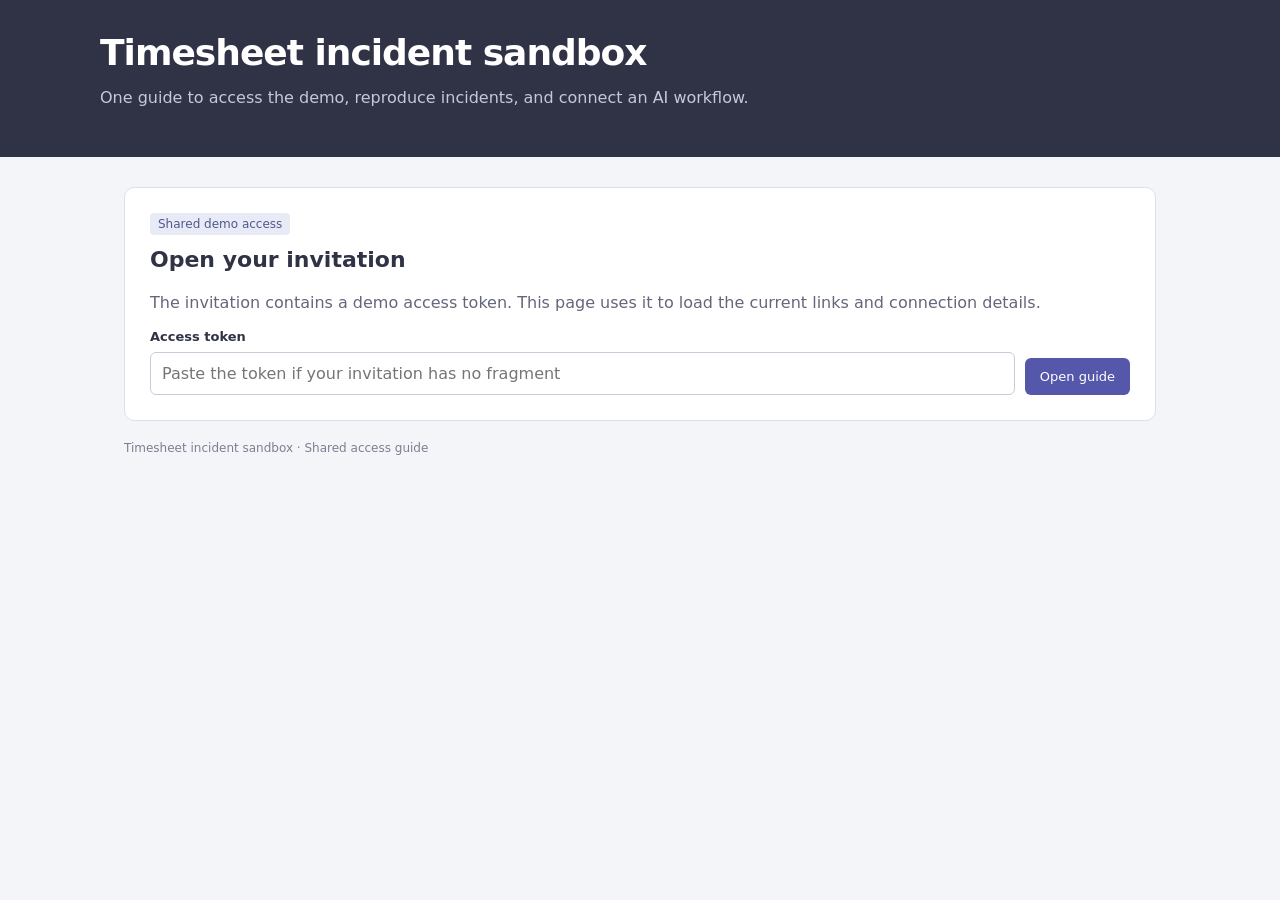
==== handoff.html @ 09a9ff49 "Add single-link collaborator handoff guide" ====
<!doctype html>
<html lang="en"><head><meta charset="utf-8"><meta name="viewport" content="width=device-width,initial-scale=1"><title>Timesheet incident sandbox · Shared guide</title><style>
:root{font-family:system-ui,sans-serif;color:#303345;background:#f4f5f8;--accent:#5557aa}*{box-sizing:border-box}body{margin:0}header{background:#303345;color:white;padding:32px max(24px,calc((100vw - 1080px)/2));}header p{color:#c7c8d7}main{max-width:1080px;margin:auto;padding:30px 24px 60px}h1{font-size:clamp(25px,4vw,36px);letter-spacing:-1px;margin:0 0 12px}h2{font-size:22px;margin:0 0 18px}h3{font-size:16px;margin:0 0 10px}p{line-height:1.6;margin:0 0 14px;color:#64677b}section{background:white;border:1px solid #dddfea;border-radius:10px;padding:25px;margin-bottom:20px}button,.button{font:inherit;font-size:13px;background:var(--accent);color:white;border:0;border-radius:6px;padding:11px 15px;cursor:pointer;text-decoration:none;display:inline-block}button.secondary{background:#ececf6;color:#454780}button:focus-visible,a:focus-visible,input:focus-visible{outline:3px solid #acafe8;outline-offset:3px}a{color:#4e51a0;overflow-wrap:anywhere}input{font:inherit;padding:11px;border:1px solid #c9cbda;border-radius:6px;width:100%;color:#303345}label{display:block;font-size:13px;font-weight:600;margin-bottom:8px}.unlock-form{display:flex;gap:10px;align-items:end}.unlock-form>div{flex:1}.grid{display:grid;grid-template-columns:1fr 1fr;gap:20px}.link-row{padding:14px 0;border-bottom:1px solid #e9eaf0}.link-row:last-child{border-bottom:0}.link-row strong{display:block;font-size:14px;margin-bottom:5px}.credentials{display:flex;gap:10px;flex-wrap:wrap;align-items:center;margin:15px 0}.credentials code{background:#f0f0f7;padding:10px 12px;border-radius:5px;overflow-wrap:anywhere;max-width:100%}code,pre{font-family:ui-monospace,SFMono-Regular,Consolas,monospace;font-size:12px}pre{background:#f2f3f8;padding:16px;border-radius:6px;white-space:pre-wrap;overflow-wrap:anywhere;line-height:1.6;margin:12px 0 20px}.table-wrap{overflow:auto}table{border-collapse:collapse;width:100%;font-size:13px;text-align:left}th,td{padding:13px 12px;vertical-align:top;border-bottom:1px solid #e4e5ef;line-height:1.5}th{background:#f2f3f8;font-weight:600}.badge{display:inline-block;background:#e7ebf6;color:#52578d;padding:4px 8px;border-radius:4px;font-size:12px;margin-bottom:12px}.steps{padding-left:22px;color:#64677b;line-height:1.7}.steps li{padding-left:4px;margin-bottom:9px}.notice{border-radius:6px;background:#ececf7;color:#4b4d81;padding:12px 16px;font-size:13px;margin-top:16px}.error{background:#fbe6e2;color:#994c43}.fine{font-size:12px;color:#818499}footer{font-size:12px;color:#7c7f91}[hidden]{display:none!important}@media(max-width:680px){.grid{grid-template-columns:1fr}section{padding:20px}.unlock-form{display:block}.unlock-form button{margin-top:12px}header{padding:25px 20px}main{padding:24px 16px}.credentials{gap:8px}th,td{padding:10px 8px}}
</style></head><body><header><h1>Timesheet incident sandbox</h1><p>One guide to access the demo, reproduce incidents, and connect an AI workflow.</p></header><main><section id="locked"><span class="badge">Shared demo access</span><h2>Open your invitation</h2><p>The invitation contains a demo access token. This page uses it to load the current links and connection details.</p><form id="unlock-form" class="unlock-form"><div><label for="token-input">Access token</label><input id="token-input" type="password" autocomplete="off" placeholder="Paste the token if your invitation has no fragment" required></div><button type="submit">Open guide</button></form><p id="unlock-error" class="notice error" role="alert" hidden></p></section><div id="guide" hidden><section><span class="badge">Ready to share</span><h2>Your demo access</h2><p>This invitation grants the recipient demo access. When a browser asks you to sign in, enter username <strong>demo</strong> and the password below. AI clients use the same token as a Bearer credential.</p><div class="credentials"><strong>Username</strong><code>demo</code><strong>Password / token</strong><code id="password">••••••••••••••••</code><button id="reveal" class="secondary">Reveal token</button><button id="copy-token" class="secondary">Copy token</button></div><button id="copy-invitation">Copy this invitation link</button><p class="fine" style="margin-top:12px">Share this invitation with your intended recipients. Anyone with the link can access the demo.</p><p id="copy-status" class="notice" role="status" hidden></p></section><div class="grid"><section><h2>Open the demo</h2><div id="links"></div></section><section><h2>Repository mapping</h2><p>Incidents belong to the real Java Spring Boot timesheet service, backed by H2. Use this mapping when inspecting source or creating a fix.</p><div class="link-row"><strong>Repository</strong><a id="repo-link"></a></div><div class="link-row"><strong>Service ID</strong><code id="service-id"></code></div><div class="link-row"><strong>Service path</strong><code id="service-path"></code></div><p class="fine" style="margin-top:15px">The timesheet UI supports employee and time-entry creation, editing, deletion, and monthly filtering.</p></section></div><section><h2>Run the incident scenarios</h2><ol class="steps"><li>Reset the demo before each scenario. Reset clears demo employees, time entries, and monitor observations.</li><li>Run the baseline to confirm an 8-hour total and an OK monitor.</li><li>Reset again, then run a bug scenario. Inspect the timesheet, monitor, alerts, and logs.</li><li>Use log evidence to trace the issue to the service source.</li></ol><div class="table-wrap"><table><thead><tr><th>Scenario ID</th><th>What happens</th><th>Planted cause</th><th>Expected monitor</th></tr></thead><tbody><tr><td><code>baseline</code></td><td>One 8-hour entry produces an 8-hour total.</td><td>Healthy reference</td><td>OK</td></tr><tr><td><code>monthly-total</code></td><td>7.5 + 6.25 hours reports 13 instead of 13.75.</td><td>Integer truncation in the total calculation</td><td>Warn</td></tr><tr><td><code>duplicate-submission</code></td><td>An 8-hour submission is accepted twice, producing 16 hours.</td><td>Missing submission deduplication</td><td>Warn</td></tr><tr><td><code>month-boundary</code></td><td>A short-month summary attempts February 31 and throws an exception.</td><td>Fixed day 31 for the end of every month</td><td>Alert</td></tr></tbody></table></div><p style="margin-top:16px">Alerts reflect a rolling 60-second observation window. Service health retains an incident until reset. A cleared monitor does not necessarily mean service health has recovered.</p><p>These are actual backend bugs. Logs expose evidence IDs, stack traces where applicable, source locations, and the service version for investigation.</p></section><section><h2>Connect an AI or API client</h2><p>Use the monitor URL as your API base and send <code>Authorization: Bearer &lt;token&gt;</code>. Substitute your token locally; the examples below do not embed it.</p><h3>Read the monitor and alerts</h3><pre id="read-examples"></pre><h3>Search logs</h3><pre id="log-example"></pre><h3>Reproduce a healthy baseline, then the month-boundary incident</h3><pre id="scenario-examples"></pre><p>The log search supports a Datadog-style API subset: AND-combined <code>field:value</code> terms, <code>@attribute:value</code> filters, time ranges, and cursor pagination. Unsupported OR expressions, groups, and range expressions return HTTP 400.</p><h3>Follow a request through its evidence</h3><pre id="evidence-examples"></pre><p>For a downstream AI workflow: identify the repository and service mapping, inspect the implicated code, write a report or propose a PR, then restart the service, reset the demo, and rerun each scenario to verify the fix. An isolated fixed copy was validated as healthy for all three bug scenarios.</p><p class="fine">The endpoints provide evidence for a downstream AI report or pull-request workflow. Automated report generation and PR creation are not built into this sandbox.</p></section><section><h2>Availability and handoff notes</h2><p>These are temporary demo URLs. They can change after a tunnel restart. Keep the host Mac awake while using the demo; the application and tunnels run on that machine.</p><p>Copy a fresh invitation after a restart if the URL changes. Use the live task journal to follow work as it happens.</p><p class="fine">Your token stays in this page’s memory and invitation fragment. The page sends it only to its own authenticated share-info endpoint and does not store it in localStorage.</p></section></div><footer>Timesheet incident sandbox · Shared access guide</footer></main><script>
const $=id=>document.getElementById(id);let token='',info=null,revealed=false;
function safeUrl(value){try{const url=new URL(value);return ['https:','http:'].includes(url.protocol)?url.href:'';}catch{return '';}}
async function copy(value){try{await navigator.clipboard.writeText(value);$('copy-status').textContent='Copied to clipboard.';}catch{$('copy-status').textContent='Clipboard access is unavailable. Select and copy the revealed value or the address bar link.';}$('copy-status').hidden=false;}
async function unlock(value){$('unlock-error').hidden=true;try{const response=await fetch('/api/share-info',{headers:{Authorization:'Bearer '+value},cache:'no-store'});if(!response.ok)throw new Error('This token could not open the guide. Check the invitation or paste the current token.');info=await response.json();token=value;$('locked').hidden=true;$('guide').hidden=false;render();}catch(error){$('unlock-error').textContent=error.message;$('unlock-error').hidden=false;}}
function render(){const monitor=safeUrl(info.monitor_url),timesheet=safeUrl(info.timesheet_url),repo=safeUrl(info.repo_url);$('links').replaceChildren();for(const [label,url] of [['Timesheet app',timesheet],['Monitor API',monitor?new URL('/api/v1/monitor',monitor).href:''],['Live task journal',monitor?new URL('/worklog',monitor).href:'']]){const row=document.createElement('div');row.className='link-row';const title=document.createElement('strong');title.textContent=label;const a=document.createElement('a');a.href=url;a.textContent=url||'Not available';a.target='_blank';a.rel='noopener noreferrer';row.append(title,a);$('links').append(row);}$('repo-link').href=repo;$('repo-link').textContent=repo||'Not available';$('repo-link').target='_blank';$('repo-link').rel='noopener noreferrer';$('service-id').textContent=info.service_id||'timesheet-service';$('service-path').textContent=info.service_path||'timesheet-service/';const base=monitor.replace(/\/$/,'');const auth="-H 'Authorization: Bearer <token>'";$('read-examples').textContent=`curl ${auth} '${base}/api/v1/monitor'\ncurl ${auth} '${base}/api/alerts'`;$('log-example').textContent=`curl -X POST ${auth} \\\n  -H 'Content-Type: application/json' \\\n  '${base}/api/v2/logs/events/search' \\\n  -d '{"filter":{"query":"service:timesheet-service","from":"now-15m","to":"now"},"sort":"timestamp","page":{"limit":100}}'`;$('scenario-examples').textContent=`curl ${auth} '${base}/api/services/timesheet-service/health'\ncurl ${auth} '${base}/api/scenarios'\ncurl -X POST ${auth} '${base}/api/scenarios/reset'\ncurl -X POST ${auth} '${base}/api/scenarios/baseline/run'\ncurl ${auth} '${base}/api/v1/monitor'\ncurl -X POST ${auth} '${base}/api/scenarios/reset'\ncurl -X POST ${auth} '${base}/api/scenarios/month-boundary/run'`; $('evidence-examples').textContent=`POST ${base}/api/v2/logs/events/search\nAuthorization: Bearer <token>\n\n{\"filter\":{\"query\":\"service:timesheet-service AND @request_id:<request_id>\",\"from\":\"now-15m\",\"to\":\"now\"},\"page\":{\"limit\":100}}\n\nRepeat with query: service:timesheet-service AND @trace_id:<trace_id>`;}
$('unlock-form').addEventListener('submit',e=>{e.preventDefault();unlock($('token-input').value.trim());});$('reveal').addEventListener('click',()=>{revealed=!revealed;$('password').textContent=revealed?token:'••••••••••••••••';$('reveal').textContent=revealed?'Hide token':'Reveal token';});$('copy-token').addEventListener('click',()=>copy(token));$('copy-invitation').addEventListener('click',()=>copy(location.origin+location.pathname+'#'+encodeURIComponent(token)));try{const invitation=decodeURIComponent(location.hash.slice(1));if(invitation){$('token-input').value=invitation;unlock(invitation);}}catch{$('unlock-error').textContent='The invitation fragment is invalid. Paste the access token to continue.';$('unlock-error').hidden=false;}
</script></body></html>
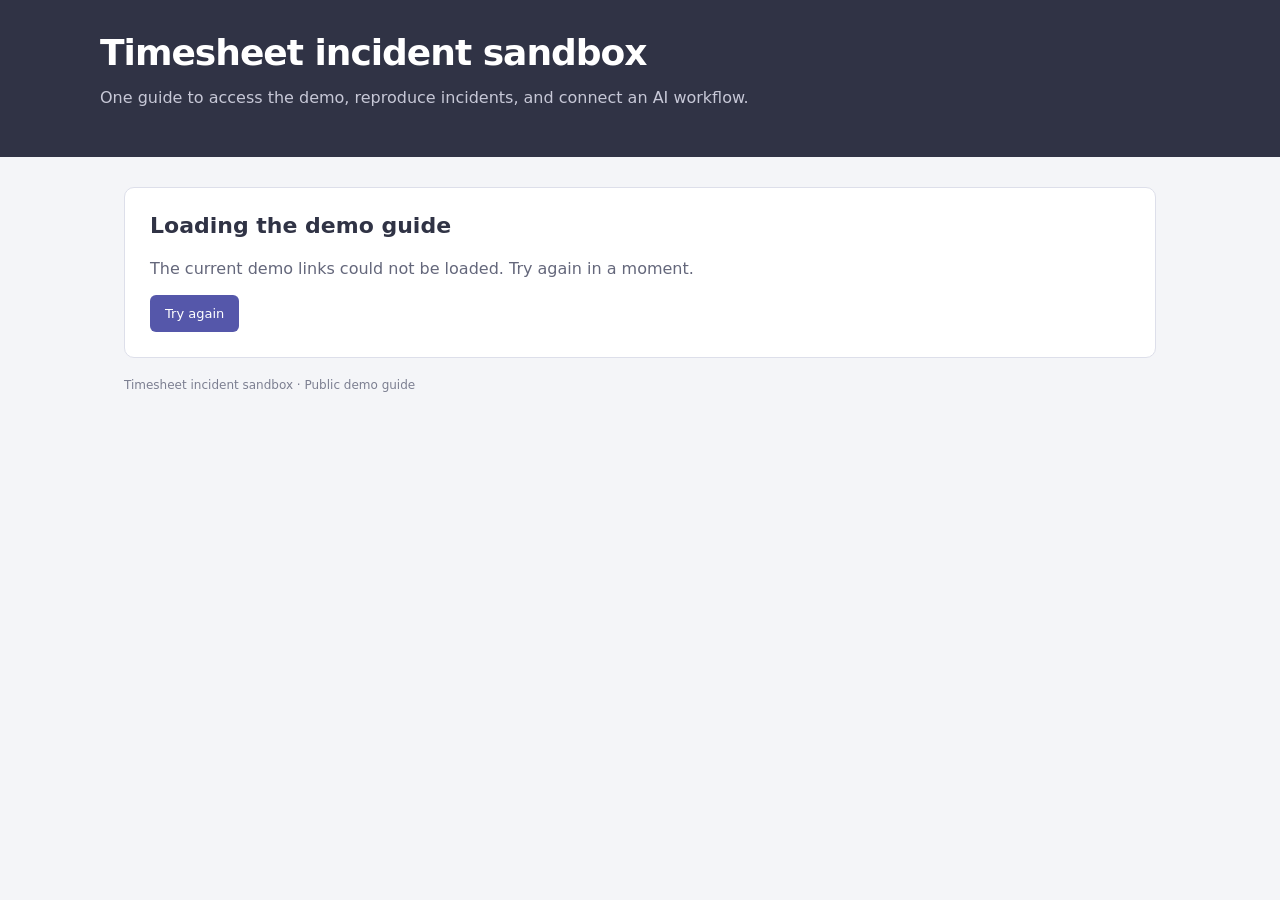
==== commit 25a5af9f: "Simplify demo sharing to anonymous access" ====
--- a/handoff.html
+++ b/handoff.html
@@ -1,11 +1,12 @@
 <!doctype html>
 <html lang="en"><head><meta charset="utf-8"><meta name="viewport" content="width=device-width,initial-scale=1"><title>Timesheet incident sandbox · Shared guide</title><style>
 :root{font-family:system-ui,sans-serif;color:#303345;background:#f4f5f8;--accent:#5557aa}*{box-sizing:border-box}body{margin:0}header{background:#303345;color:white;padding:32px max(24px,calc((100vw - 1080px)/2));}header p{color:#c7c8d7}main{max-width:1080px;margin:auto;padding:30px 24px 60px}h1{font-size:clamp(25px,4vw,36px);letter-spacing:-1px;margin:0 0 12px}h2{font-size:22px;margin:0 0 18px}h3{font-size:16px;margin:0 0 10px}p{line-height:1.6;margin:0 0 14px;color:#64677b}section{background:white;border:1px solid #dddfea;border-radius:10px;padding:25px;margin-bottom:20px}button,.button{font:inherit;font-size:13px;background:var(--accent);color:white;border:0;border-radius:6px;padding:11px 15px;cursor:pointer;text-decoration:none;display:inline-block}button.secondary{background:#ececf6;color:#454780}button:focus-visible,a:focus-visible,input:focus-visible{outline:3px solid #acafe8;outline-offset:3px}a{color:#4e51a0;overflow-wrap:anywhere}input{font:inherit;padding:11px;border:1px solid #c9cbda;border-radius:6px;width:100%;color:#303345}label{display:block;font-size:13px;font-weight:600;margin-bottom:8px}.unlock-form{display:flex;gap:10px;align-items:end}.unlock-form>div{flex:1}.grid{display:grid;grid-template-columns:1fr 1fr;gap:20px}.link-row{padding:14px 0;border-bottom:1px solid #e9eaf0}.link-row:last-child{border-bottom:0}.link-row strong{display:block;font-size:14px;margin-bottom:5px}.credentials{display:flex;gap:10px;flex-wrap:wrap;align-items:center;margin:15px 0}.credentials code{background:#f0f0f7;padding:10px 12px;border-radius:5px;overflow-wrap:anywhere;max-width:100%}code,pre{font-family:ui-monospace,SFMono-Regular,Consolas,monospace;font-size:12px}pre{background:#f2f3f8;padding:16px;border-radius:6px;white-space:pre-wrap;overflow-wrap:anywhere;line-height:1.6;margin:12px 0 20px}.table-wrap{overflow:auto}table{border-collapse:collapse;width:100%;font-size:13px;text-align:left}th,td{padding:13px 12px;vertical-align:top;border-bottom:1px solid #e4e5ef;line-height:1.5}th{background:#f2f3f8;font-weight:600}.badge{display:inline-block;background:#e7ebf6;color:#52578d;padding:4px 8px;border-radius:4px;font-size:12px;margin-bottom:12px}.steps{padding-left:22px;color:#64677b;line-height:1.7}.steps li{padding-left:4px;margin-bottom:9px}.notice{border-radius:6px;background:#ececf7;color:#4b4d81;padding:12px 16px;font-size:13px;margin-top:16px}.error{background:#fbe6e2;color:#994c43}.fine{font-size:12px;color:#818499}footer{font-size:12px;color:#7c7f91}[hidden]{display:none!important}@media(max-width:680px){.grid{grid-template-columns:1fr}section{padding:20px}.unlock-form{display:block}.unlock-form button{margin-top:12px}header{padding:25px 20px}main{padding:24px 16px}.credentials{gap:8px}th,td{padding:10px 8px}}
-</style></head><body><header><h1>Timesheet incident sandbox</h1><p>One guide to access the demo, reproduce incidents, and connect an AI workflow.</p></header><main><section id="locked"><span class="badge">Shared demo access</span><h2>Open your invitation</h2><p>The invitation contains a demo access token. This page uses it to load the current links and connection details.</p><form id="unlock-form" class="unlock-form"><div><label for="token-input">Access token</label><input id="token-input" type="password" autocomplete="off" placeholder="Paste the token if your invitation has no fragment" required></div><button type="submit">Open guide</button></form><p id="unlock-error" class="notice error" role="alert" hidden></p></section><div id="guide" hidden><section><span class="badge">Ready to share</span><h2>Your demo access</h2><p>This invitation grants the recipient demo access. When a browser asks you to sign in, enter username <strong>demo</strong> and the password below. AI clients use the same token as a Bearer credential.</p><div class="credentials"><strong>Username</strong><code>demo</code><strong>Password / token</strong><code id="password">••••••••••••••••</code><button id="reveal" class="secondary">Reveal token</button><button id="copy-token" class="secondary">Copy token</button></div><button id="copy-invitation">Copy this invitation link</button><p class="fine" style="margin-top:12px">Share this invitation with your intended recipients. Anyone with the link can access the demo.</p><p id="copy-status" class="notice" role="status" hidden></p></section><div class="grid"><section><h2>Open the demo</h2><div id="links"></div></section><section><h2>Repository mapping</h2><p>Incidents belong to the real Java Spring Boot timesheet service, backed by H2. Use this mapping when inspecting source or creating a fix.</p><div class="link-row"><strong>Repository</strong><a id="repo-link"></a></div><div class="link-row"><strong>Service ID</strong><code id="service-id"></code></div><div class="link-row"><strong>Service path</strong><code id="service-path"></code></div><p class="fine" style="margin-top:15px">The timesheet UI supports employee and time-entry creation, editing, deletion, and monthly filtering.</p></section></div><section><h2>Run the incident scenarios</h2><ol class="steps"><li>Reset the demo before each scenario. Reset clears demo employees, time entries, and monitor observations.</li><li>Run the baseline to confirm an 8-hour total and an OK monitor.</li><li>Reset again, then run a bug scenario. Inspect the timesheet, monitor, alerts, and logs.</li><li>Use log evidence to trace the issue to the service source.</li></ol><div class="table-wrap"><table><thead><tr><th>Scenario ID</th><th>What happens</th><th>Planted cause</th><th>Expected monitor</th></tr></thead><tbody><tr><td><code>baseline</code></td><td>One 8-hour entry produces an 8-hour total.</td><td>Healthy reference</td><td>OK</td></tr><tr><td><code>monthly-total</code></td><td>7.5 + 6.25 hours reports 13 instead of 13.75.</td><td>Integer truncation in the total calculation</td><td>Warn</td></tr><tr><td><code>duplicate-submission</code></td><td>An 8-hour submission is accepted twice, producing 16 hours.</td><td>Missing submission deduplication</td><td>Warn</td></tr><tr><td><code>month-boundary</code></td><td>A short-month summary attempts February 31 and throws an exception.</td><td>Fixed day 31 for the end of every month</td><td>Alert</td></tr></tbody></table></div><p style="margin-top:16px">Alerts reflect a rolling 60-second observation window. Service health retains an incident until reset. A cleared monitor does not necessarily mean service health has recovered.</p><p>These are actual backend bugs. Logs expose evidence IDs, stack traces where applicable, source locations, and the service version for investigation.</p></section><section><h2>Connect an AI or API client</h2><p>Use the monitor URL as your API base and send <code>Authorization: Bearer &lt;token&gt;</code>. Substitute your token locally; the examples below do not embed it.</p><h3>Read the monitor and alerts</h3><pre id="read-examples"></pre><h3>Search logs</h3><pre id="log-example"></pre><h3>Reproduce a healthy baseline, then the month-boundary incident</h3><pre id="scenario-examples"></pre><p>The log search supports a Datadog-style API subset: AND-combined <code>field:value</code> terms, <code>@attribute:value</code> filters, time ranges, and cursor pagination. Unsupported OR expressions, groups, and range expressions return HTTP 400.</p><h3>Follow a request through its evidence</h3><pre id="evidence-examples"></pre><p>For a downstream AI workflow: identify the repository and service mapping, inspect the implicated code, write a report or propose a PR, then restart the service, reset the demo, and rerun each scenario to verify the fix. An isolated fixed copy was validated as healthy for all three bug scenarios.</p><p class="fine">The endpoints provide evidence for a downstream AI report or pull-request workflow. Automated report generation and PR creation are not built into this sandbox.</p></section><section><h2>Availability and handoff notes</h2><p>These are temporary demo URLs. They can change after a tunnel restart. Keep the host Mac awake while using the demo; the application and tunnels run on that machine.</p><p>Copy a fresh invitation after a restart if the URL changes. Use the live task journal to follow work as it happens.</p><p class="fine">Your token stays in this page’s memory and invitation fragment. The page sends it only to its own authenticated share-info endpoint and does not store it in localStorage.</p></section></div><footer>Timesheet incident sandbox · Shared access guide</footer></main><script>
-const $=id=>document.getElementById(id);let token='',info=null,revealed=false;
+</style></head><body><header><h1>Timesheet incident sandbox</h1><p>One guide to access the demo, reproduce incidents, and connect an AI workflow.</p></header><main><section id="loading"><h2>Loading the demo guide</h2><p id="loading-message" role="status">Fetching the current demo links…</p><button id="retry" hidden>Try again</button></section><div id="guide" hidden><section><span class="badge">Public demo access</span><h2>One link for the whole demo</h2><p>Open the links below directly in a browser or call the API from your application. No sign-in or access credential is required.</p><button id="copy-invitation">Copy this guide link</button><p id="copy-status" class="notice" role="status" hidden></p></section><div class="grid"><section><h2>Open the demo</h2><div id="links"></div></section><section><h2>Repository mapping</h2><p>Incidents belong to the real Java Spring Boot timesheet service, backed by H2. Use this mapping when inspecting source or creating a fix.</p><div class="link-row"><strong>Repository</strong><a id="repo-link"></a></div><div class="link-row"><strong>Service ID</strong><code id="service-id"></code></div><div class="link-row"><strong>Service path</strong><code id="service-path"></code></div><p class="fine" style="margin-top:15px">The timesheet UI supports employee and time-entry creation, editing, deletion, and monthly filtering.</p></section></div><section><h2>Run the incident scenarios</h2><ol class="steps"><li>Reset the demo before each scenario. Reset clears demo employees, time entries, and monitor observations.</li><li>Run the baseline to confirm an 8-hour total and an OK monitor.</li><li>Reset again, then run a bug scenario. Inspect the timesheet, monitor, alerts, and logs.</li><li>Use log evidence to trace the issue to the service source.</li></ol><div class="table-wrap"><table><thead><tr><th>Scenario ID</th><th>What happens</th><th>Planted cause</th><th>Expected monitor</th></tr></thead><tbody><tr><td><code>baseline</code></td><td>One 8-hour entry produces an 8-hour total.</td><td>Healthy reference</td><td>OK</td></tr><tr><td><code>monthly-total</code></td><td>7.5 + 6.25 hours reports 13 instead of 13.75.</td><td>Integer truncation in the total calculation</td><td>Warn</td></tr><tr><td><code>duplicate-submission</code></td><td>An 8-hour submission is accepted twice, producing 16 hours.</td><td>Missing submission deduplication</td><td>Warn</td></tr><tr><td><code>month-boundary</code></td><td>A short-month summary attempts February 31 and throws an exception.</td><td>Fixed day 31 for the end of every month</td><td>Alert</td></tr></tbody></table></div><p style="margin-top:16px">Alerts reflect a rolling 60-second observation window. Service health retains an incident until reset. A cleared monitor does not necessarily mean service health has recovered.</p><p>These are actual backend bugs. Logs expose evidence IDs, stack traces where applicable, source locations, and the service version for investigation.</p></section><section><h2>Connect an AI or API client</h2><p>Use the monitor URL as your API base. The endpoints are publicly accessible without authentication.</p><h3>Read the monitor and alerts</h3><pre id="read-examples"></pre><h3>Search logs</h3><pre id="log-example"></pre><h3>Reproduce a healthy baseline, then the month-boundary incident</h3><pre id="scenario-examples"></pre><p>The log search supports a Datadog-style API subset: AND-combined <code>field:value</code> terms, <code>@attribute:value</code> filters, time ranges, and cursor pagination. Unsupported OR expressions, groups, and range expressions return HTTP 400.</p><h3>Follow a request through its evidence</h3><pre id="evidence-examples"></pre><p>For a downstream AI workflow: identify the repository and service mapping, inspect the implicated code, write a report or propose a PR, then restart the service, reset the demo, and rerun each scenario to verify the fix. An isolated fixed copy was validated as healthy for all three bug scenarios.</p><p class="fine">The endpoints provide evidence for a downstream AI report or pull-request workflow. Automated report generation and PR creation are not built into this sandbox.</p></section><section><h2>Availability and handoff notes</h2><p>These are temporary demo URLs. They can change after a tunnel restart. Keep the host Mac awake while using the demo; the application and tunnels run on that machine.</p><p>Copy a fresh guide link after a restart if the URL changes. Use the live task journal to follow work as it happens.</p></section></div><footer>Timesheet incident sandbox · Public demo guide</footer></main><script>
+const $=id=>document.getElementById(id);let info=null;
+if(location.hash)history.replaceState(null,'',location.pathname+location.search);
 function safeUrl(value){try{const url=new URL(value);return ['https:','http:'].includes(url.protocol)?url.href:'';}catch{return '';}}
-async function copy(value){try{await navigator.clipboard.writeText(value);$('copy-status').textContent='Copied to clipboard.';}catch{$('copy-status').textContent='Clipboard access is unavailable. Select and copy the revealed value or the address bar link.';}$('copy-status').hidden=false;}
-async function unlock(value){$('unlock-error').hidden=true;try{const response=await fetch('/api/share-info',{headers:{Authorization:'Bearer '+value},cache:'no-store'});if(!response.ok)throw new Error('This token could not open the guide. Check the invitation or paste the current token.');info=await response.json();token=value;$('locked').hidden=true;$('guide').hidden=false;render();}catch(error){$('unlock-error').textContent=error.message;$('unlock-error').hidden=false;}}
-function render(){const monitor=safeUrl(info.monitor_url),timesheet=safeUrl(info.timesheet_url),repo=safeUrl(info.repo_url);$('links').replaceChildren();for(const [label,url] of [['Timesheet app',timesheet],['Monitor API',monitor?new URL('/api/v1/monitor',monitor).href:''],['Live task journal',monitor?new URL('/worklog',monitor).href:'']]){const row=document.createElement('div');row.className='link-row';const title=document.createElement('strong');title.textContent=label;const a=document.createElement('a');a.href=url;a.textContent=url||'Not available';a.target='_blank';a.rel='noopener noreferrer';row.append(title,a);$('links').append(row);}$('repo-link').href=repo;$('repo-link').textContent=repo||'Not available';$('repo-link').target='_blank';$('repo-link').rel='noopener noreferrer';$('service-id').textContent=info.service_id||'timesheet-service';$('service-path').textContent=info.service_path||'timesheet-service/';const base=monitor.replace(/\/$/,'');const auth="-H 'Authorization: Bearer <token>'";$('read-examples').textContent=`curl ${auth} '${base}/api/v1/monitor'\ncurl ${auth} '${base}/api/alerts'`;$('log-example').textContent=`curl -X POST ${auth} \\\n  -H 'Content-Type: application/json' \\\n  '${base}/api/v2/logs/events/search' \\\n  -d '{"filter":{"query":"service:timesheet-service","from":"now-15m","to":"now"},"sort":"timestamp","page":{"limit":100}}'`;$('scenario-examples').textContent=`curl ${auth} '${base}/api/services/timesheet-service/health'\ncurl ${auth} '${base}/api/scenarios'\ncurl -X POST ${auth} '${base}/api/scenarios/reset'\ncurl -X POST ${auth} '${base}/api/scenarios/baseline/run'\ncurl ${auth} '${base}/api/v1/monitor'\ncurl -X POST ${auth} '${base}/api/scenarios/reset'\ncurl -X POST ${auth} '${base}/api/scenarios/month-boundary/run'`; $('evidence-examples').textContent=`POST ${base}/api/v2/logs/events/search\nAuthorization: Bearer <token>\n\n{\"filter\":{\"query\":\"service:timesheet-service AND @request_id:<request_id>\",\"from\":\"now-15m\",\"to\":\"now\"},\"page\":{\"limit\":100}}\n\nRepeat with query: service:timesheet-service AND @trace_id:<trace_id>`;}
-$('unlock-form').addEventListener('submit',e=>{e.preventDefault();unlock($('token-input').value.trim());});$('reveal').addEventListener('click',()=>{revealed=!revealed;$('password').textContent=revealed?token:'••••••••••••••••';$('reveal').textContent=revealed?'Hide token':'Reveal token';});$('copy-token').addEventListener('click',()=>copy(token));$('copy-invitation').addEventListener('click',()=>copy(location.origin+location.pathname+'#'+encodeURIComponent(token)));try{const invitation=decodeURIComponent(location.hash.slice(1));if(invitation){$('token-input').value=invitation;unlock(invitation);}}catch{$('unlock-error').textContent='The invitation fragment is invalid. Paste the access token to continue.';$('unlock-error').hidden=false;}
+async function copy(value){try{await navigator.clipboard.writeText(value);$('copy-status').textContent='Guide link copied.';}catch{$('copy-status').textContent='Clipboard access is unavailable. Copy this page’s address from the address bar.';}$('copy-status').hidden=false;}
+async function load(){ $('retry').hidden=true;$('loading-message').textContent='Fetching the current demo links…';try{const response=await fetch('/api/share-info',{cache:'no-store'});if(!response.ok)throw new Error('The current demo links could not be loaded. Try again in a moment.');info=await response.json();render();$('loading').hidden=true;$('guide').hidden=false;}catch(error){$('loading-message').textContent=error.message;$('retry').hidden=false;}}
+function render(){const monitor=safeUrl(info.monitor_url),timesheet=safeUrl(info.timesheet_url),repo=safeUrl(info.repo_url);$('links').replaceChildren();for(const [label,url] of [['Timesheet app',timesheet],['Monitor API',monitor?new URL('/api/v1/monitor',monitor).href:''],['Live task journal',monitor?new URL('/worklog',monitor).href:'']]){const row=document.createElement('div');row.className='link-row';const title=document.createElement('strong');title.textContent=label;const a=document.createElement('a');a.href=url;a.textContent=url||'Not available';a.target='_blank';a.rel='noopener noreferrer';row.append(title,a);$('links').append(row);}$('repo-link').href=repo;$('repo-link').textContent=repo||'Not available';$('repo-link').target='_blank';$('repo-link').rel='noopener noreferrer';$('service-id').textContent=info.service_id||'timesheet-service';$('service-path').textContent=info.service_path||'timesheet-service/';const base=monitor.replace(/\/$/,'');$('read-examples').textContent=`curl '${base}/api/v1/monitor'\ncurl '${base}/api/alerts'`;$('log-example').textContent=`curl -X POST '${base}/api/v2/logs/events/search' -H 'Content-Type: application/json' -d '{"filter":{"query":"service:timesheet-service","from":"now-15m","to":"now"},"sort":"timestamp","page":{"limit":100}}'`;$('scenario-examples').textContent=`curl '${base}/api/services/timesheet-service/health'\ncurl '${base}/api/scenarios'\ncurl -X POST '${base}/api/scenarios/reset'\ncurl -X POST '${base}/api/scenarios/baseline/run'\ncurl '${base}/api/v1/monitor'\ncurl -X POST '${base}/api/scenarios/reset'\ncurl -X POST '${base}/api/scenarios/month-boundary/run'`; $('evidence-examples').textContent=`POST ${base}/api/v2/logs/events/search\nContent-Type: application/json\n\n{"filter":{"query":"service:timesheet-service AND @request_id:<request_id>","from":"now-15m","to":"now"},"page":{"limit":100}}\n\nRepeat with query: service:timesheet-service AND @trace_id:<trace_id>`;}
+$('retry').addEventListener('click',load);$('copy-invitation').addEventListener('click',()=>copy(location.origin+location.pathname));load();
 </script></body></html>
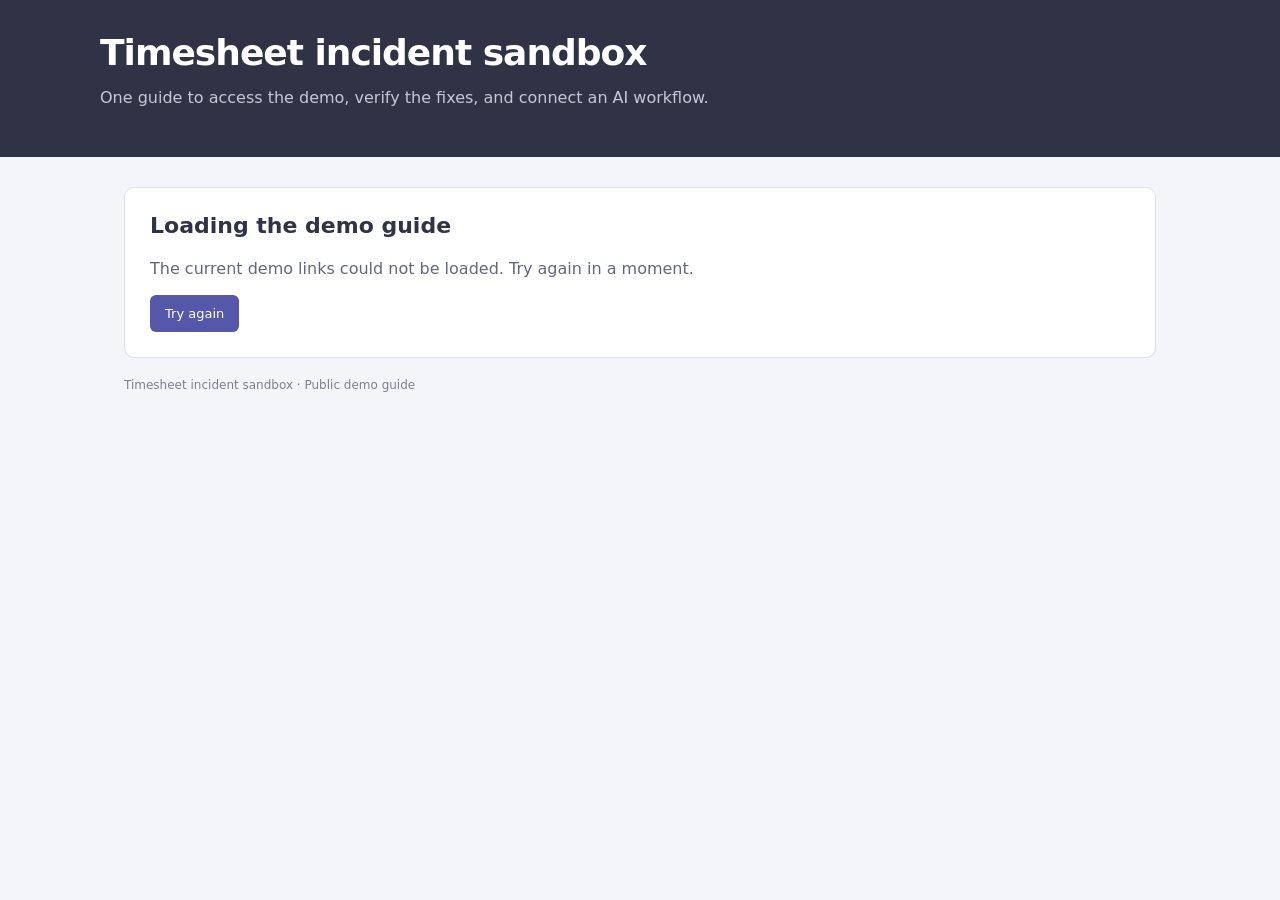
==== commit ecb2013c: "Make retries concurrency-safe and correct fractional timesheet totals" ====
--- a/handoff.html
+++ b/handoff.html
@@ -1,7 +1,7 @@
 <!doctype html>
 <html lang="en"><head><meta charset="utf-8"><meta name="viewport" content="width=device-width,initial-scale=1"><title>Timesheet incident sandbox · Shared guide</title><style>
 :root{font-family:system-ui,sans-serif;color:#303345;background:#f4f5f8;--accent:#5557aa}*{box-sizing:border-box}body{margin:0}header{background:#303345;color:white;padding:32px max(24px,calc((100vw - 1080px)/2));}header p{color:#c7c8d7}main{max-width:1080px;margin:auto;padding:30px 24px 60px}h1{font-size:clamp(25px,4vw,36px);letter-spacing:-1px;margin:0 0 12px}h2{font-size:22px;margin:0 0 18px}h3{font-size:16px;margin:0 0 10px}p{line-height:1.6;margin:0 0 14px;color:#64677b}section{background:white;border:1px solid #dddfea;border-radius:10px;padding:25px;margin-bottom:20px}button,.button{font:inherit;font-size:13px;background:var(--accent);color:white;border:0;border-radius:6px;padding:11px 15px;cursor:pointer;text-decoration:none;display:inline-block}button.secondary{background:#ececf6;color:#454780}button:focus-visible,a:focus-visible,input:focus-visible{outline:3px solid #acafe8;outline-offset:3px}a{color:#4e51a0;overflow-wrap:anywhere}input{font:inherit;padding:11px;border:1px solid #c9cbda;border-radius:6px;width:100%;color:#303345}label{display:block;font-size:13px;font-weight:600;margin-bottom:8px}.unlock-form{display:flex;gap:10px;align-items:end}.unlock-form>div{flex:1}.grid{display:grid;grid-template-columns:1fr 1fr;gap:20px}.link-row{padding:14px 0;border-bottom:1px solid #e9eaf0}.link-row:last-child{border-bottom:0}.link-row strong{display:block;font-size:14px;margin-bottom:5px}.credentials{display:flex;gap:10px;flex-wrap:wrap;align-items:center;margin:15px 0}.credentials code{background:#f0f0f7;padding:10px 12px;border-radius:5px;overflow-wrap:anywhere;max-width:100%}code,pre{font-family:ui-monospace,SFMono-Regular,Consolas,monospace;font-size:12px}pre{background:#f2f3f8;padding:16px;border-radius:6px;white-space:pre-wrap;overflow-wrap:anywhere;line-height:1.6;margin:12px 0 20px}.table-wrap{overflow:auto}table{border-collapse:collapse;width:100%;font-size:13px;text-align:left}th,td{padding:13px 12px;vertical-align:top;border-bottom:1px solid #e4e5ef;line-height:1.5}th{background:#f2f3f8;font-weight:600}.badge{display:inline-block;background:#e7ebf6;color:#52578d;padding:4px 8px;border-radius:4px;font-size:12px;margin-bottom:12px}.steps{padding-left:22px;color:#64677b;line-height:1.7}.steps li{padding-left:4px;margin-bottom:9px}.notice{border-radius:6px;background:#ececf7;color:#4b4d81;padding:12px 16px;font-size:13px;margin-top:16px}.error{background:#fbe6e2;color:#994c43}.fine{font-size:12px;color:#818499}footer{font-size:12px;color:#7c7f91}[hidden]{display:none!important}@media(max-width:680px){.grid{grid-template-columns:1fr}section{padding:20px}.unlock-form{display:block}.unlock-form button{margin-top:12px}header{padding:25px 20px}main{padding:24px 16px}.credentials{gap:8px}th,td{padding:10px 8px}}
-</style></head><body><header><h1>Timesheet incident sandbox</h1><p>One guide to access the demo, reproduce incidents, and connect an AI workflow.</p></header><main><section id="loading"><h2>Loading the demo guide</h2><p id="loading-message" role="status">Fetching the current demo links…</p><button id="retry" hidden>Try again</button></section><div id="guide" hidden><section><span class="badge">Public demo access</span><h2>One link for the whole demo</h2><p>Open the links below directly in a browser or call the API from your application. No sign-in or access credential is required.</p><button id="copy-invitation">Copy this guide link</button><p id="copy-status" class="notice" role="status" hidden></p></section><div class="grid"><section><h2>Open the demo</h2><div id="links"></div></section><section><h2>Repository mapping</h2><p>Incidents belong to the real Java Spring Boot timesheet service, backed by H2. Use this mapping when inspecting source or creating a fix.</p><div class="link-row"><strong>Repository</strong><a id="repo-link"></a></div><div class="link-row"><strong>Service ID</strong><code id="service-id"></code></div><div class="link-row"><strong>Service path</strong><code id="service-path"></code></div><p class="fine" style="margin-top:15px">The timesheet UI supports employee and time-entry creation, editing, deletion, and monthly filtering.</p></section></div><section><h2>Run the incident scenarios</h2><ol class="steps"><li>Reset the demo before each scenario. Reset clears demo employees, time entries, and monitor observations.</li><li>Run the baseline to confirm an 8-hour total and an OK monitor.</li><li>Reset again, then run a bug scenario. Inspect the timesheet, monitor, alerts, and logs.</li><li>Use log evidence to trace the issue to the service source.</li></ol><div class="table-wrap"><table><thead><tr><th>Scenario ID</th><th>What happens</th><th>Planted cause</th><th>Expected monitor</th></tr></thead><tbody><tr><td><code>baseline</code></td><td>One 8-hour entry produces an 8-hour total.</td><td>Healthy reference</td><td>OK</td></tr><tr><td><code>monthly-total</code></td><td>7.5 + 6.25 hours reports 13 instead of 13.75.</td><td>Integer truncation in the total calculation</td><td>Warn</td></tr><tr><td><code>duplicate-submission</code></td><td>An 8-hour submission is accepted twice, producing 16 hours.</td><td>Missing submission deduplication</td><td>Warn</td></tr><tr><td><code>month-boundary</code></td><td>A short-month summary attempts February 31 and throws an exception.</td><td>Fixed day 31 for the end of every month</td><td>Alert</td></tr></tbody></table></div><p style="margin-top:16px">Alerts reflect a rolling 60-second observation window. Service health retains an incident until reset. A cleared monitor does not necessarily mean service health has recovered.</p><p>These are actual backend bugs. Logs expose evidence IDs, stack traces where applicable, source locations, and the service version for investigation.</p></section><section><h2>Connect an AI or API client</h2><p>Use the monitor URL as your API base. The endpoints are publicly accessible without authentication.</p><h3>Read the monitor and alerts</h3><pre id="read-examples"></pre><h3>Search logs</h3><pre id="log-example"></pre><h3>Reproduce a healthy baseline, then the month-boundary incident</h3><pre id="scenario-examples"></pre><p>The log search supports a Datadog-style API subset: AND-combined <code>field:value</code> terms, <code>@attribute:value</code> filters, time ranges, and cursor pagination. Unsupported OR expressions, groups, and range expressions return HTTP 400.</p><h3>Follow a request through its evidence</h3><pre id="evidence-examples"></pre><p>For a downstream AI workflow: identify the repository and service mapping, inspect the implicated code, write a report or propose a PR, then restart the service, reset the demo, and rerun each scenario to verify the fix. An isolated fixed copy was validated as healthy for all three bug scenarios.</p><p class="fine">The endpoints provide evidence for a downstream AI report or pull-request workflow. Automated report generation and PR creation are not built into this sandbox.</p></section><section><h2>Availability and handoff notes</h2><p>These are temporary demo URLs. They can change after a tunnel restart. Keep the host Mac awake while using the demo; the application and tunnels run on that machine.</p><p>Copy a fresh guide link after a restart if the URL changes. Use the live task journal to follow work as it happens.</p></section></div><footer>Timesheet incident sandbox · Public demo guide</footer></main><script>
+</style></head><body><header><h1>Timesheet incident sandbox</h1><p>One guide to access the demo, verify the fixes, and connect an AI workflow.</p></header><main><section id="loading"><h2>Loading the demo guide</h2><p id="loading-message" role="status">Fetching the current demo links…</p><button id="retry" hidden>Try again</button></section><div id="guide" hidden><section><span class="badge">Public demo access</span><h2>One link for the whole demo</h2><p>Open the links below directly in a browser or call the API from your application. No sign-in or access credential is required.</p><button id="copy-invitation">Copy this guide link</button><p id="copy-status" class="notice" role="status" hidden></p></section><div class="grid"><section><h2>Open the demo</h2><div id="links"></div></section><section><h2>Repository mapping</h2><p>Incidents belong to the real Java Spring Boot timesheet service, backed by H2. Use this mapping when inspecting source or creating a fix.</p><div class="link-row"><strong>Repository</strong><a id="repo-link"></a></div><div class="link-row"><strong>Service ID</strong><code id="service-id"></code></div><div class="link-row"><strong>Service path</strong><code id="service-path"></code></div><p class="fine" style="margin-top:15px">The timesheet UI supports employee and time-entry creation, editing, deletion, and monthly filtering.</p></section></div><section><h2>Verify the fixed scenarios</h2><ol class="steps"><li>Reset the demo before each scenario. Reset clears demo employees, time entries, and monitor observations.</li><li>Run the baseline to confirm an 8-hour total and an OK monitor.</li><li>Reset again, then run a regression scenario. Confirm the correct timesheet result and healthy monitor; inspect logs for supporting evidence.</li><li>Use log evidence and the repository mapping to verify the code changes. The original three bugs are fixed; harder incident scenarios are planned and are not yet built.</li></ol><div class="table-wrap"><table><thead><tr><th>Scenario ID</th><th>Current result</th><th>Original cause, now fixed</th><th>Expected monitor</th></tr></thead><tbody><tr><td><code>baseline</code></td><td>One 8-hour entry produces an 8-hour total.</td><td>Healthy reference</td><td>OK</td></tr><tr><td><code>monthly-total</code></td><td>7.5 + 6.25 hours correctly reports 13.75.</td><td>Integer truncation in the total calculation</td><td>OK</td></tr><tr><td><code>duplicate-submission</code></td><td>Repeated or concurrent identical submissions produce one 8-hour entry. Changed-payload reuse returns HTTP 409.</td><td>Missing submission deduplication</td><td>OK</td></tr><tr><td><code>month-boundary</code></td><td>February uses its valid final day and returns an 8-hour total.</td><td>Fixed day 31 for the end of every month</td><td>OK</td></tr></tbody></table></div><p style="margin-top:16px">Alerts reflect a rolling 60-second observation window. Service health retains an incident until reset. A cleared monitor does not necessarily mean service health has recovered.</p><p>These regression cases verify fixes in the real backend. There is no active planted bug in this release. Logs provide evidence IDs, source locations, and the service version; exception logs include stack traces when a failure occurs.</p></section><section><h2>Connect an AI or API client</h2><p>Use the monitor URL as your API base. The endpoints are publicly accessible without authentication.</p><h3>Read the monitor and alerts</h3><pre id="read-examples"></pre><h3>Search logs</h3><pre id="log-example"></pre><h3>Verify the baseline and month-boundary fix</h3><pre id="scenario-examples"></pre><p>The log search supports a Datadog-style API subset: AND-combined <code>field:value</code> terms, <code>@attribute:value</code> filters, time ranges, and cursor pagination. Unsupported OR expressions, groups, and range expressions return HTTP 400.</p><h3>Follow a request through its evidence</h3><pre id="evidence-examples"></pre><p>For a downstream AI workflow: identify the repository and service mapping, inspect the implicated code, write a report or propose a PR, then restart the service, reset the demo, and rerun each scenario to verify the fix. All three original regression scenarios should now remain healthy in this release.</p><p class="fine">The endpoints provide evidence for a downstream AI report or pull-request workflow. Automated report generation and PR creation are not built into this sandbox.</p></section><section><h2>Availability and handoff notes</h2><p>These are temporary demo URLs. They can change after a tunnel restart. Keep the host Mac awake while using the demo; the application and tunnels run on that machine.</p><p>Copy a fresh guide link after a restart if the URL changes. Use the live task journal to follow work as it happens.</p></section></div><footer>Timesheet incident sandbox · Public demo guide</footer></main><script>
 const $=id=>document.getElementById(id);let info=null;
 if(location.hash)history.replaceState(null,'',location.pathname+location.search);
 function safeUrl(value){try{const url=new URL(value);return ['https:','http:'].includes(url.protocol)?url.href:'';}catch{return '';}}
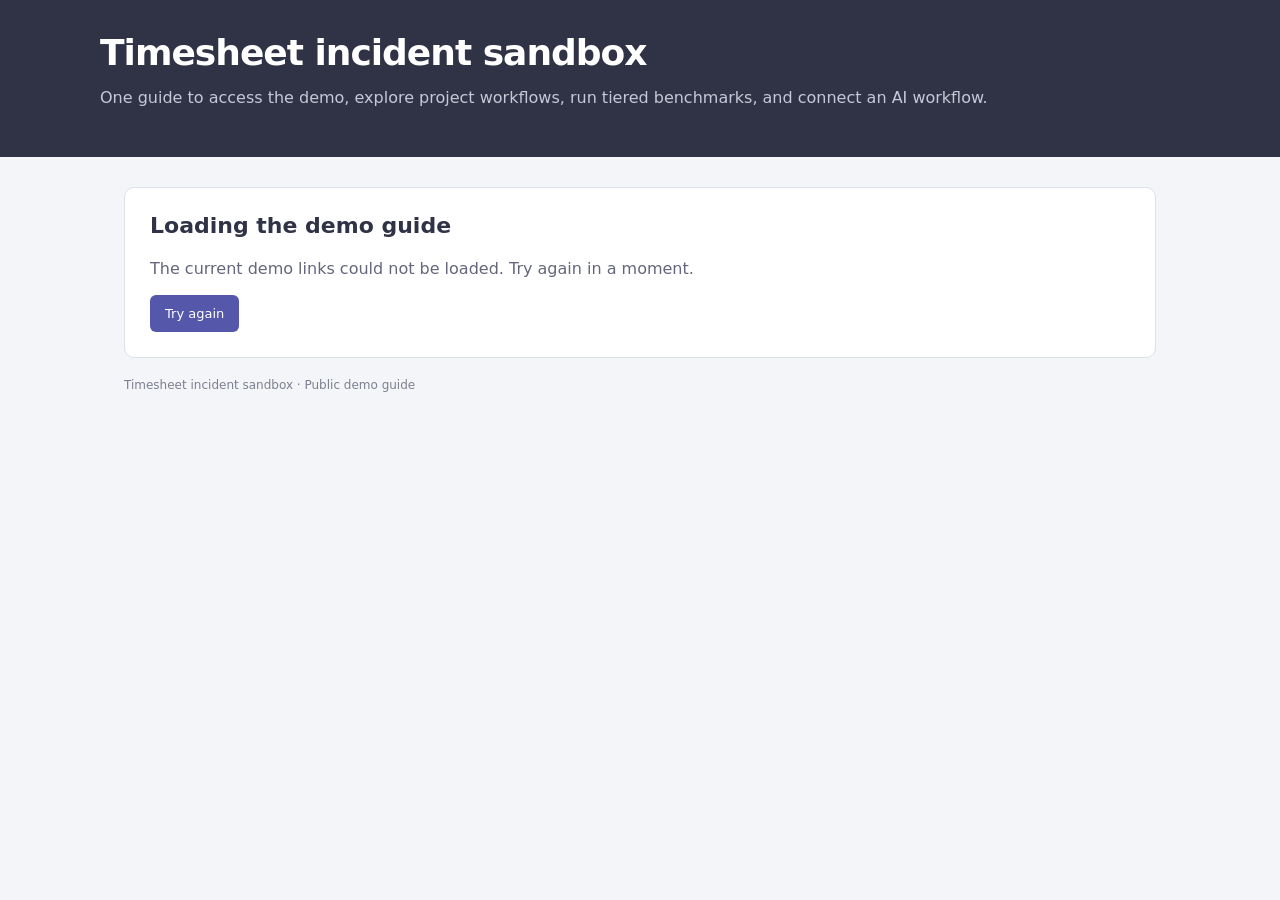
==== commit 5bc3e339: "Build tiered workflow incident benchmark with independent evaluation" ====
--- a/handoff.html
+++ b/handoff.html
@@ -1,12 +1,12 @@
 <!doctype html>
 <html lang="en"><head><meta charset="utf-8"><meta name="viewport" content="width=device-width,initial-scale=1"><title>Timesheet incident sandbox · Shared guide</title><style>
 :root{font-family:system-ui,sans-serif;color:#303345;background:#f4f5f8;--accent:#5557aa}*{box-sizing:border-box}body{margin:0}header{background:#303345;color:white;padding:32px max(24px,calc((100vw - 1080px)/2));}header p{color:#c7c8d7}main{max-width:1080px;margin:auto;padding:30px 24px 60px}h1{font-size:clamp(25px,4vw,36px);letter-spacing:-1px;margin:0 0 12px}h2{font-size:22px;margin:0 0 18px}h3{font-size:16px;margin:0 0 10px}p{line-height:1.6;margin:0 0 14px;color:#64677b}section{background:white;border:1px solid #dddfea;border-radius:10px;padding:25px;margin-bottom:20px}button,.button{font:inherit;font-size:13px;background:var(--accent);color:white;border:0;border-radius:6px;padding:11px 15px;cursor:pointer;text-decoration:none;display:inline-block}button.secondary{background:#ececf6;color:#454780}button:focus-visible,a:focus-visible,input:focus-visible{outline:3px solid #acafe8;outline-offset:3px}a{color:#4e51a0;overflow-wrap:anywhere}input{font:inherit;padding:11px;border:1px solid #c9cbda;border-radius:6px;width:100%;color:#303345}label{display:block;font-size:13px;font-weight:600;margin-bottom:8px}.unlock-form{display:flex;gap:10px;align-items:end}.unlock-form>div{flex:1}.grid{display:grid;grid-template-columns:1fr 1fr;gap:20px}.link-row{padding:14px 0;border-bottom:1px solid #e9eaf0}.link-row:last-child{border-bottom:0}.link-row strong{display:block;font-size:14px;margin-bottom:5px}.credentials{display:flex;gap:10px;flex-wrap:wrap;align-items:center;margin:15px 0}.credentials code{background:#f0f0f7;padding:10px 12px;border-radius:5px;overflow-wrap:anywhere;max-width:100%}code,pre{font-family:ui-monospace,SFMono-Regular,Consolas,monospace;font-size:12px}pre{background:#f2f3f8;padding:16px;border-radius:6px;white-space:pre-wrap;overflow-wrap:anywhere;line-height:1.6;margin:12px 0 20px}.table-wrap{overflow:auto}table{border-collapse:collapse;width:100%;font-size:13px;text-align:left}th,td{padding:13px 12px;vertical-align:top;border-bottom:1px solid #e4e5ef;line-height:1.5}th{background:#f2f3f8;font-weight:600}.badge{display:inline-block;background:#e7ebf6;color:#52578d;padding:4px 8px;border-radius:4px;font-size:12px;margin-bottom:12px}.steps{padding-left:22px;color:#64677b;line-height:1.7}.steps li{padding-left:4px;margin-bottom:9px}.notice{border-radius:6px;background:#ececf7;color:#4b4d81;padding:12px 16px;font-size:13px;margin-top:16px}.error{background:#fbe6e2;color:#994c43}.fine{font-size:12px;color:#818499}footer{font-size:12px;color:#7c7f91}[hidden]{display:none!important}@media(max-width:680px){.grid{grid-template-columns:1fr}section{padding:20px}.unlock-form{display:block}.unlock-form button{margin-top:12px}header{padding:25px 20px}main{padding:24px 16px}.credentials{gap:8px}th,td{padding:10px 8px}}
-</style></head><body><header><h1>Timesheet incident sandbox</h1><p>One guide to access the demo, verify the fixes, and connect an AI workflow.</p></header><main><section id="loading"><h2>Loading the demo guide</h2><p id="loading-message" role="status">Fetching the current demo links…</p><button id="retry" hidden>Try again</button></section><div id="guide" hidden><section><span class="badge">Public demo access</span><h2>One link for the whole demo</h2><p>Open the links below directly in a browser or call the API from your application. No sign-in or access credential is required.</p><button id="copy-invitation">Copy this guide link</button><p id="copy-status" class="notice" role="status" hidden></p></section><div class="grid"><section><h2>Open the demo</h2><div id="links"></div></section><section><h2>Repository mapping</h2><p>Incidents belong to the real Java Spring Boot timesheet service, backed by H2. Use this mapping when inspecting source or creating a fix.</p><div class="link-row"><strong>Repository</strong><a id="repo-link"></a></div><div class="link-row"><strong>Service ID</strong><code id="service-id"></code></div><div class="link-row"><strong>Service path</strong><code id="service-path"></code></div><p class="fine" style="margin-top:15px">The timesheet UI supports employee and time-entry creation, editing, deletion, and monthly filtering.</p></section></div><section><h2>Verify the fixed scenarios</h2><ol class="steps"><li>Reset the demo before each scenario. Reset clears demo employees, time entries, and monitor observations.</li><li>Run the baseline to confirm an 8-hour total and an OK monitor.</li><li>Reset again, then run a regression scenario. Confirm the correct timesheet result and healthy monitor; inspect logs for supporting evidence.</li><li>Use log evidence and the repository mapping to verify the code changes. The original three bugs are fixed; harder incident scenarios are planned and are not yet built.</li></ol><div class="table-wrap"><table><thead><tr><th>Scenario ID</th><th>Current result</th><th>Original cause, now fixed</th><th>Expected monitor</th></tr></thead><tbody><tr><td><code>baseline</code></td><td>One 8-hour entry produces an 8-hour total.</td><td>Healthy reference</td><td>OK</td></tr><tr><td><code>monthly-total</code></td><td>7.5 + 6.25 hours correctly reports 13.75.</td><td>Integer truncation in the total calculation</td><td>OK</td></tr><tr><td><code>duplicate-submission</code></td><td>Repeated or concurrent identical submissions produce one 8-hour entry. Changed-payload reuse returns HTTP 409.</td><td>Missing submission deduplication</td><td>OK</td></tr><tr><td><code>month-boundary</code></td><td>February uses its valid final day and returns an 8-hour total.</td><td>Fixed day 31 for the end of every month</td><td>OK</td></tr></tbody></table></div><p style="margin-top:16px">Alerts reflect a rolling 60-second observation window. Service health retains an incident until reset. A cleared monitor does not necessarily mean service health has recovered.</p><p>These regression cases verify fixes in the real backend. There is no active planted bug in this release. Logs provide evidence IDs, source locations, and the service version; exception logs include stack traces when a failure occurs.</p></section><section><h2>Connect an AI or API client</h2><p>Use the monitor URL as your API base. The endpoints are publicly accessible without authentication.</p><h3>Read the monitor and alerts</h3><pre id="read-examples"></pre><h3>Search logs</h3><pre id="log-example"></pre><h3>Verify the baseline and month-boundary fix</h3><pre id="scenario-examples"></pre><p>The log search supports a Datadog-style API subset: AND-combined <code>field:value</code> terms, <code>@attribute:value</code> filters, time ranges, and cursor pagination. Unsupported OR expressions, groups, and range expressions return HTTP 400.</p><h3>Follow a request through its evidence</h3><pre id="evidence-examples"></pre><p>For a downstream AI workflow: identify the repository and service mapping, inspect the implicated code, write a report or propose a PR, then restart the service, reset the demo, and rerun each scenario to verify the fix. All three original regression scenarios should now remain healthy in this release.</p><p class="fine">The endpoints provide evidence for a downstream AI report or pull-request workflow. Automated report generation and PR creation are not built into this sandbox.</p></section><section><h2>Availability and handoff notes</h2><p>These are temporary demo URLs. They can change after a tunnel restart. Keep the host Mac awake while using the demo; the application and tunnels run on that machine.</p><p>Copy a fresh guide link after a restart if the URL changes. Use the live task journal to follow work as it happens.</p></section></div><footer>Timesheet incident sandbox · Public demo guide</footer></main><script>
+</style></head><body><header><h1>Timesheet incident sandbox</h1><p>One guide to access the demo, explore project workflows, run tiered benchmarks, and connect an AI workflow.</p></header><main><section id="loading"><h2>Loading the demo guide</h2><p id="loading-message" role="status">Fetching the current demo links…</p><button id="retry" hidden>Try again</button></section><div id="guide" hidden><section><span class="badge">Public demo access</span><h2>One link for the whole demo</h2><p>Open the links below directly in a browser or call the API from your application. No sign-in or access credential is required.</p><button id="copy-invitation">Copy this guide link</button><p id="copy-status" class="notice" role="status" hidden></p></section><div class="grid"><section><h2>Open the demo</h2><div id="links"></div></section><section><h2>Repository mapping</h2><p>Incidents belong to the real Java Spring Boot timesheet service, backed by H2. Use this mapping when inspecting source or creating a fix.</p><div class="link-row"><strong>Repository</strong><a id="repo-link"></a></div><div class="link-row"><strong>Service ID</strong><code id="service-id"></code></div><div class="link-row"><strong>Service path</strong><code id="service-path"></code></div><p class="fine" style="margin-top:15px">The timesheet UI supports employees and monthly time entries. Its Projects & approvals workspace also manages teams, project budgets and rates, project time, submission and approval, the ledger, periods, invoices, weekly overtime, and asynchronous exports.</p></section></div><section><h2>Run the tiered benchmark</h2><p>The benchmark desk lets you choose a case, seed, and noise level, run its workload, replay it, and inspect observed records. Use tiers to compare investigation difficulty; controls help distinguish a healthy or recoverable workflow from an incident.</p><div class="table-wrap"><table><thead><tr><th>Level</th><th>Public workflows</th></tr></thead><tbody><tr><td>Tier 1</td><td>case-101: week reconciliation</td></tr><tr><td>Tier 2</td><td>case-201: billing; case-202: team report</td></tr><tr><td>Tier 3</td><td>case-301: approval surge</td></tr><tr><td>Tier 4</td><td>case-401: locked-period audit; case-402: delayed export</td></tr><tr><td>Composite</td><td>case-501: combined workflow</td></tr><tr><td>Controls</td><td>case-901: dependency retry; case-902: validation warning; case-903: healthy workflow</td></tr></tbody></table></div><h3>Integrate through the monitor API</h3><p>An investigator needs only the monitor API. Start a run, retain its <code>runId</code>, and scope alerts, logs, service context, and workflow snapshots to that ID. Seeds and noise make workloads replayable. Context exposes observed records and correlations; independent grading uses a separate maintainer oracle, never this public page or case metadata.</p><pre id="benchmark-examples"></pre><p class="fine">Workload completion and observed health are separate from the quality of an investigator’s explanation. Compare diagnoses and proposed changes through independent grading, then rerun the same workload to verify a fix.</p></section><section><h2>Verify the original fixed scenarios</h2><ol class="steps"><li>Reset the demo before each scenario. Reset clears demo employees, time entries, and monitor observations.</li><li>Run the baseline to confirm an 8-hour total and an OK monitor.</li><li>Reset again, then run a regression scenario. Confirm the correct timesheet result and healthy monitor; inspect logs for supporting evidence.</li><li>Use log evidence and the repository mapping to verify the code changes. The original three bugs are fixed. The separate tiered benchmark exercises the expanded workflows.</li></ol><div class="table-wrap"><table><thead><tr><th>Scenario ID</th><th>Current result</th><th>Original cause, now fixed</th><th>Expected monitor</th></tr></thead><tbody><tr><td><code>baseline</code></td><td>One 8-hour entry produces an 8-hour total.</td><td>Healthy reference</td><td>OK</td></tr><tr><td><code>monthly-total</code></td><td>7.5 + 6.25 hours correctly reports 13.75.</td><td>Integer truncation in the total calculation</td><td>OK</td></tr><tr><td><code>duplicate-submission</code></td><td>Repeated or concurrent identical submissions produce one 8-hour entry. Changed-payload reuse returns HTTP 409.</td><td>Missing submission deduplication</td><td>OK</td></tr><tr><td><code>month-boundary</code></td><td>February uses its valid final day and returns an 8-hour total.</td><td>Fixed day 31 for the end of every month</td><td>OK</td></tr></tbody></table></div><p style="margin-top:16px">Alerts reflect a rolling 60-second observation window. Service health retains an incident until reset. A cleared monitor does not necessarily mean service health has recovered.</p><p>These regression cases verify fixes in the real backend. There is no active planted bug in this release. Logs provide evidence IDs, source locations, and the service version; exception logs include stack traces when a failure occurs.</p></section><section><h2>Connect an AI or API client</h2><p>Use the monitor URL as your API base. The endpoints are publicly accessible without authentication.</p><h3>Read the monitor and alerts</h3><pre id="read-examples"></pre><h3>Search logs</h3><pre id="log-example"></pre><h3>Verify the baseline and month-boundary fix</h3><pre id="scenario-examples"></pre><p>The log search supports a Datadog-style API subset: AND-combined <code>field:value</code> terms, <code>@attribute:value</code> filters, time ranges, and cursor pagination. Unsupported OR expressions, groups, and range expressions return HTTP 400.</p><h3>Follow a request through its evidence</h3><pre id="evidence-examples"></pre><p>For a downstream AI workflow: identify the repository and service mapping, inspect the implicated code, write a report or propose a PR, then restart the service, reset the demo, and rerun each scenario to verify the fix. All three original regression scenarios should now remain healthy in this release.</p><p class="fine">The endpoints provide evidence for a downstream AI report or pull-request workflow. Automated report generation and PR creation are not built into this sandbox.</p></section><section><h2>Availability and handoff notes</h2><p>These are temporary demo URLs. They can change after a tunnel restart. Keep the host Mac awake while using the demo; the application and tunnels run on that machine.</p><p>Copy a fresh guide link after a restart if the URL changes. Use the live task journal to follow work as it happens.</p></section></div><footer>Timesheet incident sandbox · Public demo guide</footer></main><script>
 const $=id=>document.getElementById(id);let info=null;
 if(location.hash)history.replaceState(null,'',location.pathname+location.search);
 function safeUrl(value){try{const url=new URL(value);return ['https:','http:'].includes(url.protocol)?url.href:'';}catch{return '';}}
 async function copy(value){try{await navigator.clipboard.writeText(value);$('copy-status').textContent='Guide link copied.';}catch{$('copy-status').textContent='Clipboard access is unavailable. Copy this page’s address from the address bar.';}$('copy-status').hidden=false;}
 async function load(){ $('retry').hidden=true;$('loading-message').textContent='Fetching the current demo links…';try{const response=await fetch('/api/share-info',{cache:'no-store'});if(!response.ok)throw new Error('The current demo links could not be loaded. Try again in a moment.');info=await response.json();render();$('loading').hidden=true;$('guide').hidden=false;}catch(error){$('loading-message').textContent=error.message;$('retry').hidden=false;}}
-function render(){const monitor=safeUrl(info.monitor_url),timesheet=safeUrl(info.timesheet_url),repo=safeUrl(info.repo_url);$('links').replaceChildren();for(const [label,url] of [['Timesheet app',timesheet],['Monitor API',monitor?new URL('/api/v1/monitor',monitor).href:''],['Live task journal',monitor?new URL('/worklog',monitor).href:'']]){const row=document.createElement('div');row.className='link-row';const title=document.createElement('strong');title.textContent=label;const a=document.createElement('a');a.href=url;a.textContent=url||'Not available';a.target='_blank';a.rel='noopener noreferrer';row.append(title,a);$('links').append(row);}$('repo-link').href=repo;$('repo-link').textContent=repo||'Not available';$('repo-link').target='_blank';$('repo-link').rel='noopener noreferrer';$('service-id').textContent=info.service_id||'timesheet-service';$('service-path').textContent=info.service_path||'timesheet-service/';const base=monitor.replace(/\/$/,'');$('read-examples').textContent=`curl '${base}/api/v1/monitor'\ncurl '${base}/api/alerts'`;$('log-example').textContent=`curl -X POST '${base}/api/v2/logs/events/search' -H 'Content-Type: application/json' -d '{"filter":{"query":"service:timesheet-service","from":"now-15m","to":"now"},"sort":"timestamp","page":{"limit":100}}'`;$('scenario-examples').textContent=`curl '${base}/api/services/timesheet-service/health'\ncurl '${base}/api/scenarios'\ncurl -X POST '${base}/api/scenarios/reset'\ncurl -X POST '${base}/api/scenarios/baseline/run'\ncurl '${base}/api/v1/monitor'\ncurl -X POST '${base}/api/scenarios/reset'\ncurl -X POST '${base}/api/scenarios/month-boundary/run'`; $('evidence-examples').textContent=`POST ${base}/api/v2/logs/events/search\nContent-Type: application/json\n\n{"filter":{"query":"service:timesheet-service AND @request_id:<request_id>","from":"now-15m","to":"now"},"page":{"limit":100}}\n\nRepeat with query: service:timesheet-service AND @trace_id:<trace_id>`;}
+function render(){const monitor=safeUrl(info.monitor_url),timesheet=safeUrl(info.timesheet_url),repo=safeUrl(info.repo_url);$('links').replaceChildren();for(const [label,url] of [['Timesheet app',timesheet],['Monitor API',monitor?new URL('/api/v1/monitor',monitor).href:''],['Live task journal',monitor?new URL('/worklog',monitor).href:''],['Benchmark desk',monitor?new URL('/benchmark',monitor).href:''],['Projects & approvals',timesheet?new URL('/workflow.html',timesheet).href:'']]){const row=document.createElement('div');row.className='link-row';const title=document.createElement('strong');title.textContent=label;const a=document.createElement('a');a.href=url;a.textContent=url||'Not available';a.target='_blank';a.rel='noopener noreferrer';row.append(title,a);$('links').append(row);}$('repo-link').href=repo;$('repo-link').textContent=repo||'Not available';$('repo-link').target='_blank';$('repo-link').rel='noopener noreferrer';$('service-id').textContent=info.service_id||'timesheet-service';$('service-path').textContent=info.service_path||'timesheet-service/';const base=monitor.replace(/\/$/,'');$('benchmark-examples').textContent=`curl '${base}/api/benchmark/cases'\ncurl -X POST '${base}/api/benchmark/runs' -H 'Content-Type: application/json' -d '{"caseId":"case-101","seed":42,"noise":0}'\ncurl '${base}/api/benchmark/runs/<run_id>'\ncurl '${base}/api/benchmark/runs/<run_id>/context'\ncurl '${base}/api/services/timesheet-service/context?run_id=<run_id>'\ncurl '${base}/api/alerts?run_id=<run_id>'\n\nLog search query: service:timesheet-service AND @run_id:<run_id>`;$('read-examples').textContent=`curl '${base}/api/v1/monitor'\ncurl '${base}/api/alerts'`;$('log-example').textContent=`curl -X POST '${base}/api/v2/logs/events/search' -H 'Content-Type: application/json' -d '{"filter":{"query":"service:timesheet-service","from":"now-15m","to":"now"},"sort":"timestamp","page":{"limit":100}}'`;$('scenario-examples').textContent=`curl '${base}/api/services/timesheet-service/health'\ncurl '${base}/api/scenarios'\ncurl -X POST '${base}/api/scenarios/reset'\ncurl -X POST '${base}/api/scenarios/baseline/run'\ncurl '${base}/api/v1/monitor'\ncurl -X POST '${base}/api/scenarios/reset'\ncurl -X POST '${base}/api/scenarios/month-boundary/run'`; $('evidence-examples').textContent=`POST ${base}/api/v2/logs/events/search\nContent-Type: application/json\n\n{"filter":{"query":"service:timesheet-service AND @request_id:<request_id>","from":"now-15m","to":"now"},"page":{"limit":100}}\n\nRepeat with query: service:timesheet-service AND @trace_id:<trace_id>`;}
 $('retry').addEventListener('click',load);$('copy-invitation').addEventListener('click',()=>copy(location.origin+location.pathname));load();
 </script></body></html>
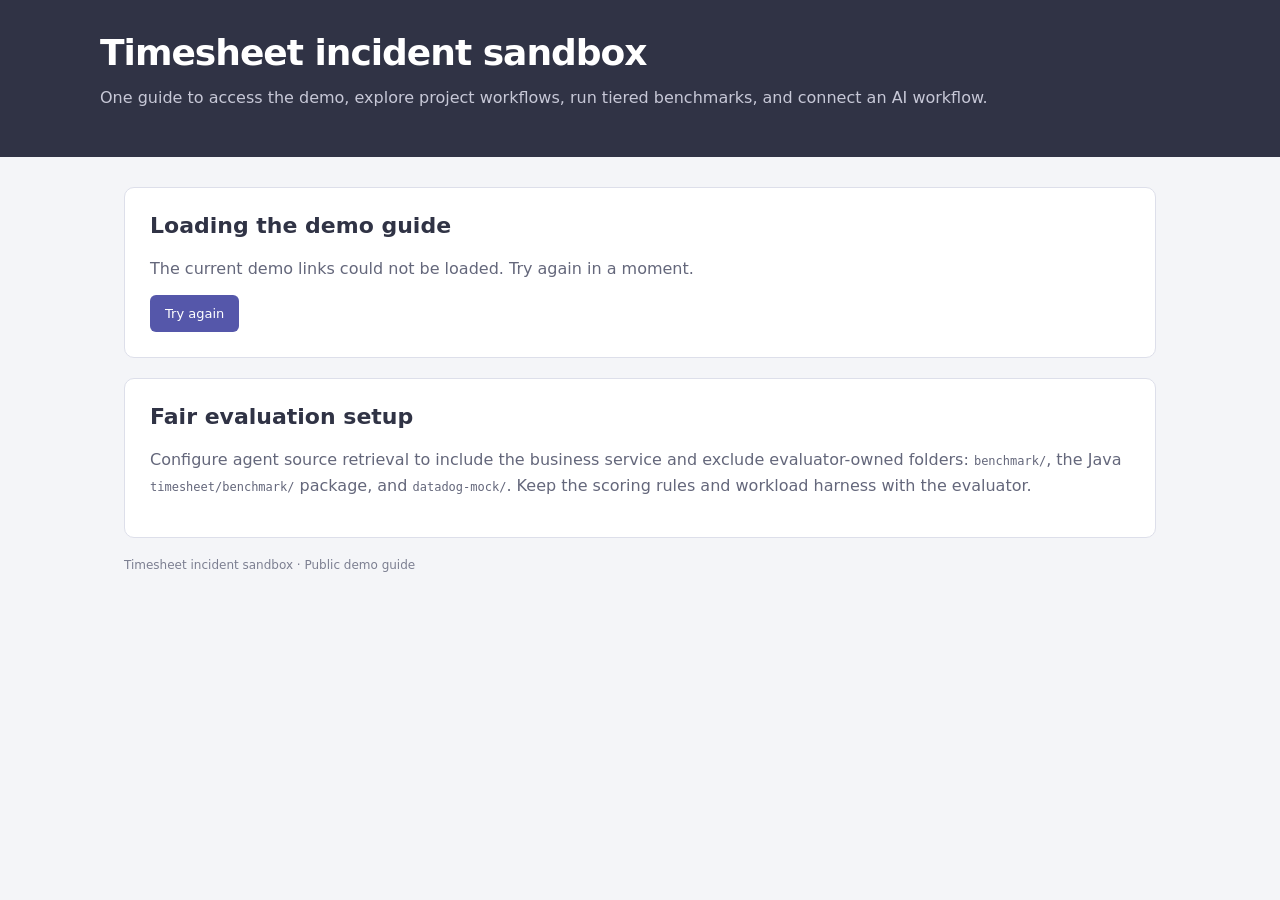
==== commit 515f193d: "Check approval history and document evaluator source isolation" ====
--- a/handoff.html
+++ b/handoff.html
@@ -1,7 +1,7 @@
 <!doctype html>
 <html lang="en"><head><meta charset="utf-8"><meta name="viewport" content="width=device-width,initial-scale=1"><title>Timesheet incident sandbox · Shared guide</title><style>
 :root{font-family:system-ui,sans-serif;color:#303345;background:#f4f5f8;--accent:#5557aa}*{box-sizing:border-box}body{margin:0}header{background:#303345;color:white;padding:32px max(24px,calc((100vw - 1080px)/2));}header p{color:#c7c8d7}main{max-width:1080px;margin:auto;padding:30px 24px 60px}h1{font-size:clamp(25px,4vw,36px);letter-spacing:-1px;margin:0 0 12px}h2{font-size:22px;margin:0 0 18px}h3{font-size:16px;margin:0 0 10px}p{line-height:1.6;margin:0 0 14px;color:#64677b}section{background:white;border:1px solid #dddfea;border-radius:10px;padding:25px;margin-bottom:20px}button,.button{font:inherit;font-size:13px;background:var(--accent);color:white;border:0;border-radius:6px;padding:11px 15px;cursor:pointer;text-decoration:none;display:inline-block}button.secondary{background:#ececf6;color:#454780}button:focus-visible,a:focus-visible,input:focus-visible{outline:3px solid #acafe8;outline-offset:3px}a{color:#4e51a0;overflow-wrap:anywhere}input{font:inherit;padding:11px;border:1px solid #c9cbda;border-radius:6px;width:100%;color:#303345}label{display:block;font-size:13px;font-weight:600;margin-bottom:8px}.unlock-form{display:flex;gap:10px;align-items:end}.unlock-form>div{flex:1}.grid{display:grid;grid-template-columns:1fr 1fr;gap:20px}.link-row{padding:14px 0;border-bottom:1px solid #e9eaf0}.link-row:last-child{border-bottom:0}.link-row strong{display:block;font-size:14px;margin-bottom:5px}.credentials{display:flex;gap:10px;flex-wrap:wrap;align-items:center;margin:15px 0}.credentials code{background:#f0f0f7;padding:10px 12px;border-radius:5px;overflow-wrap:anywhere;max-width:100%}code,pre{font-family:ui-monospace,SFMono-Regular,Consolas,monospace;font-size:12px}pre{background:#f2f3f8;padding:16px;border-radius:6px;white-space:pre-wrap;overflow-wrap:anywhere;line-height:1.6;margin:12px 0 20px}.table-wrap{overflow:auto}table{border-collapse:collapse;width:100%;font-size:13px;text-align:left}th,td{padding:13px 12px;vertical-align:top;border-bottom:1px solid #e4e5ef;line-height:1.5}th{background:#f2f3f8;font-weight:600}.badge{display:inline-block;background:#e7ebf6;color:#52578d;padding:4px 8px;border-radius:4px;font-size:12px;margin-bottom:12px}.steps{padding-left:22px;color:#64677b;line-height:1.7}.steps li{padding-left:4px;margin-bottom:9px}.notice{border-radius:6px;background:#ececf7;color:#4b4d81;padding:12px 16px;font-size:13px;margin-top:16px}.error{background:#fbe6e2;color:#994c43}.fine{font-size:12px;color:#818499}footer{font-size:12px;color:#7c7f91}[hidden]{display:none!important}@media(max-width:680px){.grid{grid-template-columns:1fr}section{padding:20px}.unlock-form{display:block}.unlock-form button{margin-top:12px}header{padding:25px 20px}main{padding:24px 16px}.credentials{gap:8px}th,td{padding:10px 8px}}
-</style></head><body><header><h1>Timesheet incident sandbox</h1><p>One guide to access the demo, explore project workflows, run tiered benchmarks, and connect an AI workflow.</p></header><main><section id="loading"><h2>Loading the demo guide</h2><p id="loading-message" role="status">Fetching the current demo links…</p><button id="retry" hidden>Try again</button></section><div id="guide" hidden><section><span class="badge">Public demo access</span><h2>One link for the whole demo</h2><p>Open the links below directly in a browser or call the API from your application. No sign-in or access credential is required.</p><button id="copy-invitation">Copy this guide link</button><p id="copy-status" class="notice" role="status" hidden></p></section><div class="grid"><section><h2>Open the demo</h2><div id="links"></div></section><section><h2>Repository mapping</h2><p>Incidents belong to the real Java Spring Boot timesheet service, backed by H2. Use this mapping when inspecting source or creating a fix.</p><div class="link-row"><strong>Repository</strong><a id="repo-link"></a></div><div class="link-row"><strong>Service ID</strong><code id="service-id"></code></div><div class="link-row"><strong>Service path</strong><code id="service-path"></code></div><p class="fine" style="margin-top:15px">The timesheet UI supports employees and monthly time entries. Its Projects & approvals workspace also manages teams, project budgets and rates, project time, submission and approval, the ledger, periods, invoices, weekly overtime, and asynchronous exports.</p></section></div><section><h2>Run the tiered benchmark</h2><p>The benchmark desk lets you choose a case, seed, and noise level, run its workload, replay it, and inspect observed records. Use tiers to compare investigation difficulty; controls help distinguish a healthy or recoverable workflow from an incident.</p><div class="table-wrap"><table><thead><tr><th>Level</th><th>Public workflows</th></tr></thead><tbody><tr><td>Tier 1</td><td>case-101: week reconciliation</td></tr><tr><td>Tier 2</td><td>case-201: billing; case-202: team report</td></tr><tr><td>Tier 3</td><td>case-301: approval surge</td></tr><tr><td>Tier 4</td><td>case-401: locked-period audit; case-402: delayed export</td></tr><tr><td>Composite</td><td>case-501: combined workflow</td></tr><tr><td>Controls</td><td>case-901: dependency retry; case-902: validation warning; case-903: healthy workflow</td></tr></tbody></table></div><h3>Integrate through the monitor API</h3><p>An investigator needs only the monitor API. Start a run, retain its <code>runId</code>, and scope alerts, logs, service context, and workflow snapshots to that ID. Seeds and noise make workloads replayable. Context exposes observed records and correlations; independent grading uses a separate maintainer oracle, never this public page or case metadata.</p><pre id="benchmark-examples"></pre><p class="fine">Workload completion and observed health are separate from the quality of an investigator’s explanation. Compare diagnoses and proposed changes through independent grading, then rerun the same workload to verify a fix.</p></section><section><h2>Verify the original fixed scenarios</h2><ol class="steps"><li>Reset the demo before each scenario. Reset clears demo employees, time entries, and monitor observations.</li><li>Run the baseline to confirm an 8-hour total and an OK monitor.</li><li>Reset again, then run a regression scenario. Confirm the correct timesheet result and healthy monitor; inspect logs for supporting evidence.</li><li>Use log evidence and the repository mapping to verify the code changes. The original three bugs are fixed. The separate tiered benchmark exercises the expanded workflows.</li></ol><div class="table-wrap"><table><thead><tr><th>Scenario ID</th><th>Current result</th><th>Original cause, now fixed</th><th>Expected monitor</th></tr></thead><tbody><tr><td><code>baseline</code></td><td>One 8-hour entry produces an 8-hour total.</td><td>Healthy reference</td><td>OK</td></tr><tr><td><code>monthly-total</code></td><td>7.5 + 6.25 hours correctly reports 13.75.</td><td>Integer truncation in the total calculation</td><td>OK</td></tr><tr><td><code>duplicate-submission</code></td><td>Repeated or concurrent identical submissions produce one 8-hour entry. Changed-payload reuse returns HTTP 409.</td><td>Missing submission deduplication</td><td>OK</td></tr><tr><td><code>month-boundary</code></td><td>February uses its valid final day and returns an 8-hour total.</td><td>Fixed day 31 for the end of every month</td><td>OK</td></tr></tbody></table></div><p style="margin-top:16px">Alerts reflect a rolling 60-second observation window. Service health retains an incident until reset. A cleared monitor does not necessarily mean service health has recovered.</p><p>These regression cases verify fixes in the real backend. There is no active planted bug in this release. Logs provide evidence IDs, source locations, and the service version; exception logs include stack traces when a failure occurs.</p></section><section><h2>Connect an AI or API client</h2><p>Use the monitor URL as your API base. The endpoints are publicly accessible without authentication.</p><h3>Read the monitor and alerts</h3><pre id="read-examples"></pre><h3>Search logs</h3><pre id="log-example"></pre><h3>Verify the baseline and month-boundary fix</h3><pre id="scenario-examples"></pre><p>The log search supports a Datadog-style API subset: AND-combined <code>field:value</code> terms, <code>@attribute:value</code> filters, time ranges, and cursor pagination. Unsupported OR expressions, groups, and range expressions return HTTP 400.</p><h3>Follow a request through its evidence</h3><pre id="evidence-examples"></pre><p>For a downstream AI workflow: identify the repository and service mapping, inspect the implicated code, write a report or propose a PR, then restart the service, reset the demo, and rerun each scenario to verify the fix. All three original regression scenarios should now remain healthy in this release.</p><p class="fine">The endpoints provide evidence for a downstream AI report or pull-request workflow. Automated report generation and PR creation are not built into this sandbox.</p></section><section><h2>Availability and handoff notes</h2><p>These are temporary demo URLs. They can change after a tunnel restart. Keep the host Mac awake while using the demo; the application and tunnels run on that machine.</p><p>Copy a fresh guide link after a restart if the URL changes. Use the live task journal to follow work as it happens.</p></section></div><footer>Timesheet incident sandbox · Public demo guide</footer></main><script>
+</style></head><body><header><h1>Timesheet incident sandbox</h1><p>One guide to access the demo, explore project workflows, run tiered benchmarks, and connect an AI workflow.</p></header><main><section id="loading"><h2>Loading the demo guide</h2><p id="loading-message" role="status">Fetching the current demo links…</p><button id="retry" hidden>Try again</button></section><div id="guide" hidden><section><span class="badge">Public demo access</span><h2>One link for the whole demo</h2><p>Open the links below directly in a browser or call the API from your application. No sign-in or access credential is required.</p><button id="copy-invitation">Copy this guide link</button><p id="copy-status" class="notice" role="status" hidden></p></section><div class="grid"><section><h2>Open the demo</h2><div id="links"></div></section><section><h2>Repository mapping</h2><p>Incidents belong to the real Java Spring Boot timesheet service, backed by H2. Use this mapping when inspecting source or creating a fix.</p><div class="link-row"><strong>Repository</strong><a id="repo-link"></a></div><div class="link-row"><strong>Service ID</strong><code id="service-id"></code></div><div class="link-row"><strong>Service path</strong><code id="service-path"></code></div><p class="fine" style="margin-top:15px">The timesheet UI supports employees and monthly time entries. Its Projects & approvals workspace also manages teams, project budgets and rates, project time, submission and approval, the ledger, periods, invoices, weekly overtime, and asynchronous exports.</p></section></div><section><h2>Run the tiered benchmark</h2><p>The benchmark desk lets you choose a case, seed, and noise level, run its workload, replay it, and inspect observed records. Use tiers to compare investigation difficulty. Interpret the observed evidence independently; public case metadata does not reveal the expected diagnosis.</p><div class="table-wrap"><table><thead><tr><th>Level</th><th>Public workflows</th></tr></thead><tbody><tr><td>Tier 1</td><td>case-101: week reconciliation; case-902: input rejection and recovery; case-903: full reporting workflow</td></tr><tr><td>Tier 2</td><td>case-201: billing; case-202: team report; case-901: delivery retry recovery</td></tr><tr><td>Tier 3</td><td>case-203: report refresh; case-301: approval surge; case-302: project budget; case-401: locked-period audit</td></tr><tr><td>Tier 4</td><td>case-402: delayed export; case-501: billing and export reconciliation</td></tr></tbody></table></div><h3>Integrate through the monitor API</h3><p>An investigator needs only the monitor API. Start a run, retain its <code>runId</code>, and scope alerts, logs, service context, and workflow snapshots to that ID. Seeds and noise make workloads replayable. Context exposes observed records and correlations; independent grading uses a separate maintainer oracle, never this public page or case metadata.</p><pre id="benchmark-examples"></pre><p class="fine">Workload completion and observed health are separate from the quality of an investigator’s explanation. Compare diagnoses and proposed changes through independent grading, then rerun the same workload to verify a fix.</p></section><section><h2>Verify the original fixed scenarios</h2><ol class="steps"><li>Reset the demo before each scenario. Reset clears demo employees, time entries, and monitor observations.</li><li>Run the baseline to confirm an 8-hour total and an OK monitor.</li><li>Reset again, then run a regression scenario. Confirm the correct timesheet result and healthy monitor; inspect logs for supporting evidence.</li><li>Use log evidence and the repository mapping to verify the code changes. The original three bugs are fixed. The separate tiered benchmark exercises the expanded workflows.</li></ol><div class="table-wrap"><table><thead><tr><th>Scenario ID</th><th>Current result</th><th>Original cause, now fixed</th><th>Expected monitor</th></tr></thead><tbody><tr><td><code>baseline</code></td><td>One 8-hour entry produces an 8-hour total.</td><td>Healthy reference</td><td>OK</td></tr><tr><td><code>monthly-total</code></td><td>7.5 + 6.25 hours correctly reports 13.75.</td><td>Integer truncation in the total calculation</td><td>OK</td></tr><tr><td><code>duplicate-submission</code></td><td>Repeated or concurrent identical submissions produce one 8-hour entry. Changed-payload reuse returns HTTP 409.</td><td>Missing submission deduplication</td><td>OK</td></tr><tr><td><code>month-boundary</code></td><td>February uses its valid final day and returns an 8-hour total.</td><td>Fixed day 31 for the end of every month</td><td>OK</td></tr></tbody></table></div><p style="margin-top:16px">Alerts reflect a rolling 60-second observation window. Service health retains an incident until reset. A cleared monitor does not necessarily mean service health has recovered.</p><p>These regression cases verify fixes in the real backend. There is no active planted bug in this release. Logs provide evidence IDs, source locations, and the service version; exception logs include stack traces when a failure occurs.</p></section><section><h2>Connect an AI or API client</h2><p>Use the monitor URL as your API base. The endpoints are publicly accessible without authentication.</p><h3>Read the monitor and alerts</h3><pre id="read-examples"></pre><h3>Search logs</h3><pre id="log-example"></pre><h3>Verify the baseline and month-boundary fix</h3><pre id="scenario-examples"></pre><p>The log search supports a Datadog-style API subset: AND-combined <code>field:value</code> terms, <code>@attribute:value</code> filters, time ranges, and cursor pagination. Unsupported OR expressions, groups, and range expressions return HTTP 400.</p><h3>Follow a request through its evidence</h3><pre id="evidence-examples"></pre><p>For a downstream AI workflow: identify the repository and service mapping, inspect the implicated code, write a report or propose a PR, then restart the service, reset the demo, and rerun each scenario to verify the fix. All three original regression scenarios should now remain healthy in this release.</p><p class="fine">The endpoints provide evidence for a downstream AI report or pull-request workflow. Automated report generation and PR creation are not built into this sandbox.</p></section><section><h2>Candidate verification and handoff notes</h2><p>Candidate fixes must leave <code>benchmark/</code>, <code>datadog-mock/</code>, the Java benchmark harness package, and <code>WorkflowControlTest</code> unchanged. To audit the actual committed Git diff, run the verifier with <code>--candidate-repo PATH --base-ref REF --head-ref REF</code> (head defaults to HEAD). It rejects protected harness changes in verify-fixed mode. Without these flags it verifies domain behavior, but does not audit patch scope.</p><p>These are temporary demo URLs. They can change after a tunnel restart. Keep the host Mac awake while using the demo; the application and tunnels run on that machine.</p><p>Copy a fresh guide link after a restart if the URL changes. Use the live task journal to follow work as it happens.</p></section></div><section><h2>Fair evaluation setup</h2><p>Configure agent source retrieval to include the business service and exclude evaluator-owned folders: <code>benchmark/</code>, the Java <code>timesheet/benchmark/</code> package, and <code>datadog-mock/</code>. Keep the scoring rules and workload harness with the evaluator.</p></section><footer>Timesheet incident sandbox · Public demo guide</footer></main><script>
 const $=id=>document.getElementById(id);let info=null;
 if(location.hash)history.replaceState(null,'',location.pathname+location.search);
 function safeUrl(value){try{const url=new URL(value);return ['https:','http:'].includes(url.protocol)?url.href:'';}catch{return '';}}
